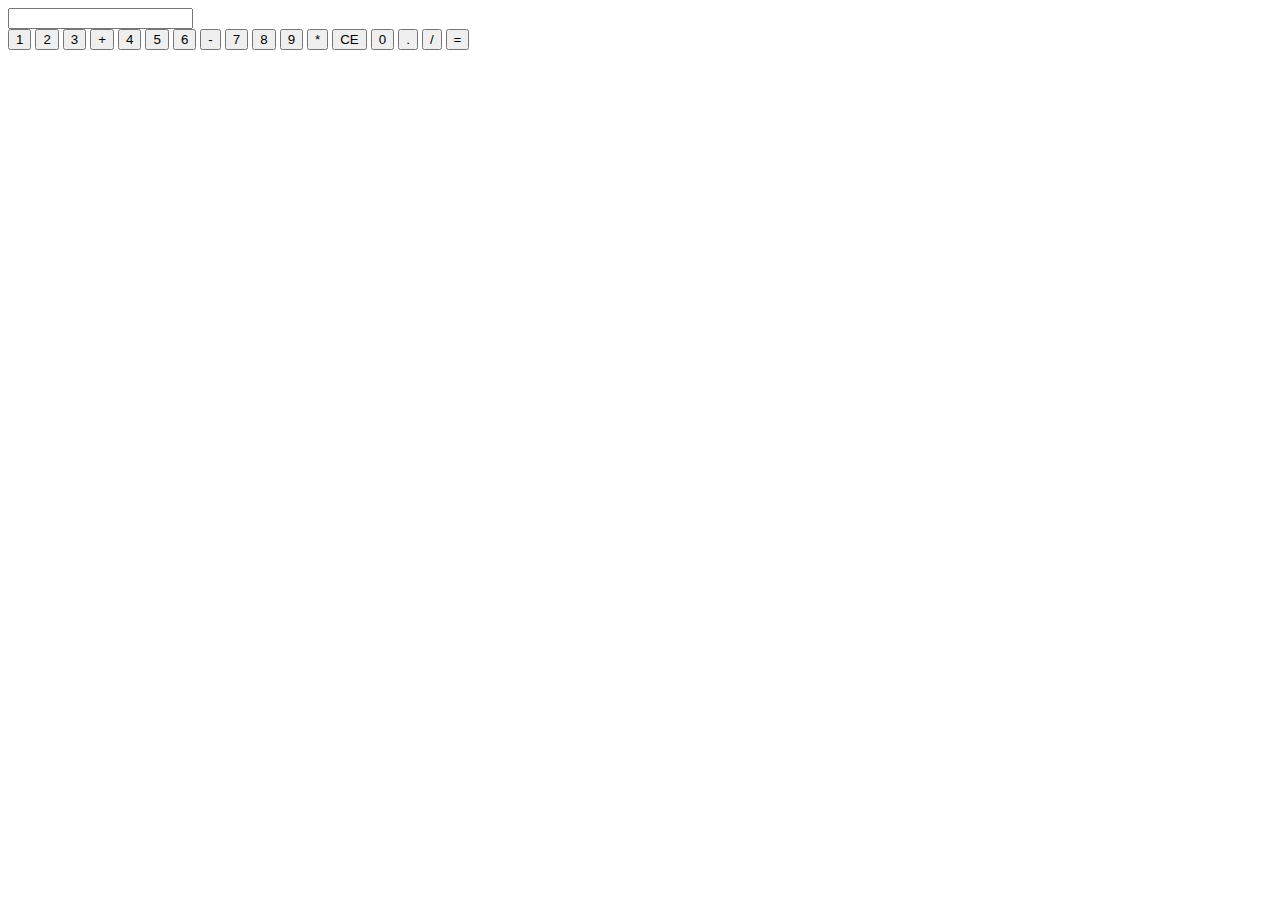
==== kalkulator.html @ c56a69bd "Rename Kalkulator to kalkulator.html" ====
<!DOCTYPE html>
<html lang="en">
<head>
    <meta charset="UTF-8">
    <meta name="viewport" content="width=device-width, initial-scale=1.0">
    <title>Kalkulator</title>
    <link href="style.css" rel="stylesheet"/>
</head>
<body>
    <div class="calculator">
        <input type="text" id="wynik"/>
        <div class="buttons">
            <button class="button" onclick='dodaj("1")'>1</button>
            <button class="button" onclick='dodaj("2")'>2</button>
            <button class="button" onclick='dodaj("3")'>3</button>
            <button class="button" onclick='dodaj("+")'>+</button>

            <button class="button" onclick='dodaj("4")'>4</button>
            <button class="button" onclick='dodaj("5")'>5</button>
            <button class="button" onclick='dodaj("6")'>6</button>
            <button class="button" onclick='dodaj("-")'>-</button>

            <button class="button" onclick='dodaj("7")'>7</button>
            <button class="button" onclick='dodaj("8")'>8</button>
            <button class="button" onclick='dodaj("9")'>9</button>
            <button class="button" onclick='dodaj("*")'>*</button>

            <button class="button" onclick='clearDisplay()'>CE</button>
            <button class="button" onclick='dodaj("0")'>0</button>
            <button class="button" onclick='dodaj(".")'>.</button>
            <button class="button" onclick='dodaj("/")'>/</button>
            

            <button class="button equal" onclick='calculate()'>=</button>
        </div>
    </div>
    <script>
        function dodaj(val) 
        {
            document.getElementById("wynik").value += val;
        }

        function clearDisplay() 
        {
            document.getElementById("wynik").value = "";
        }
        function calculate()
        {
            document.getElementById("wynik").value=eval(document.getElementById("wynik").value)
        }

    </script>
</body>
</html>
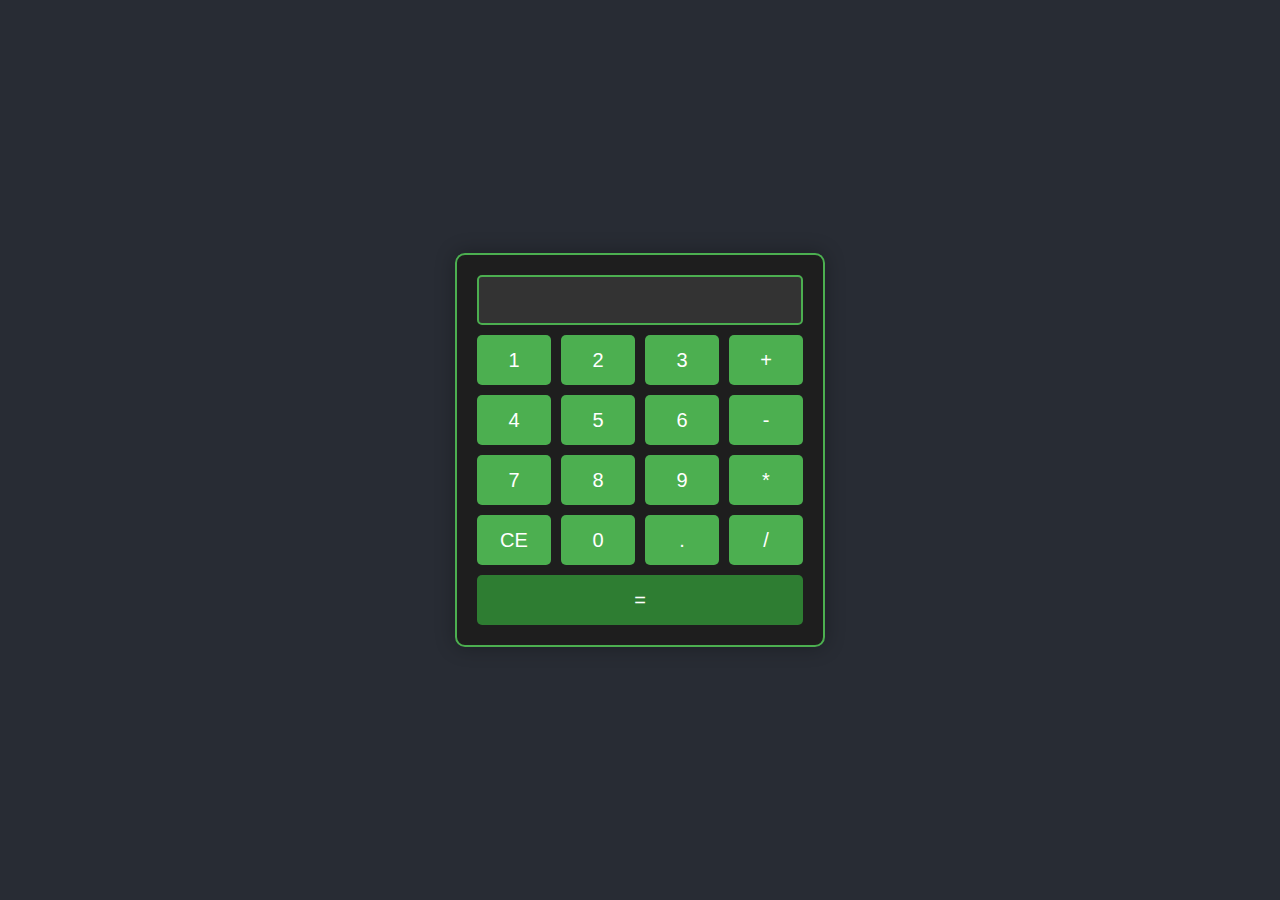
==== commit 17ae6078: "Update kalkulator.html" ====
--- a/kalkulator.html
+++ b/kalkulator.html
@@ -48,6 +48,7 @@
         {
             document.getElementById("wynik").value=eval(document.getElementById("wynik").value)
         }
+        
 
     </script>
 </body>
--- a/style.css
+++ b/style.css
@@ -0,0 +1,60 @@
+body 
+{
+    display: flex;
+    justify-content: center;
+    align-items: center;
+    height: 100vh;
+    background-color: #282c34;
+    margin: 0;
+    font-family: Arial, sans-serif;
+    color: #ffffff
+}
+
+.calculator 
+{
+    border: 2px solid #4CAF50;
+    border-radius: 10px;
+    padding: 20px;
+    background-color: #1e1e1e;
+    box-shadow: 0 0 20px rgba(0, 0, 0, 0.3);
+}
+
+#wynik 
+{
+    width: 100%;
+    height: 50px;
+    font-size: 24px;
+    text-align: right;
+    margin-bottom: 10px;
+    border: 2px solid #4CAF50;
+    border-radius: 5px;
+    padding-right: 10px;
+    box-sizing: border-box;
+    background-color: #333;
+    color: #fff;
+}
+
+.buttons 
+{
+    display: grid;
+    grid-template-columns: repeat(4, 1fr);
+    gap: 10px;
+}
+
+.button 
+{
+    height: 50px;
+    font-size: 20px;
+    background-color: #4CAF50;
+    border: none;
+    border-radius: 5px;
+    cursor: pointer;
+    color: white;
+    transition: background-color 0.3s;
+}
+.equal 
+{
+    grid-column: span 4;
+    background-color: #2E7D32;
+    color: white;
+}
